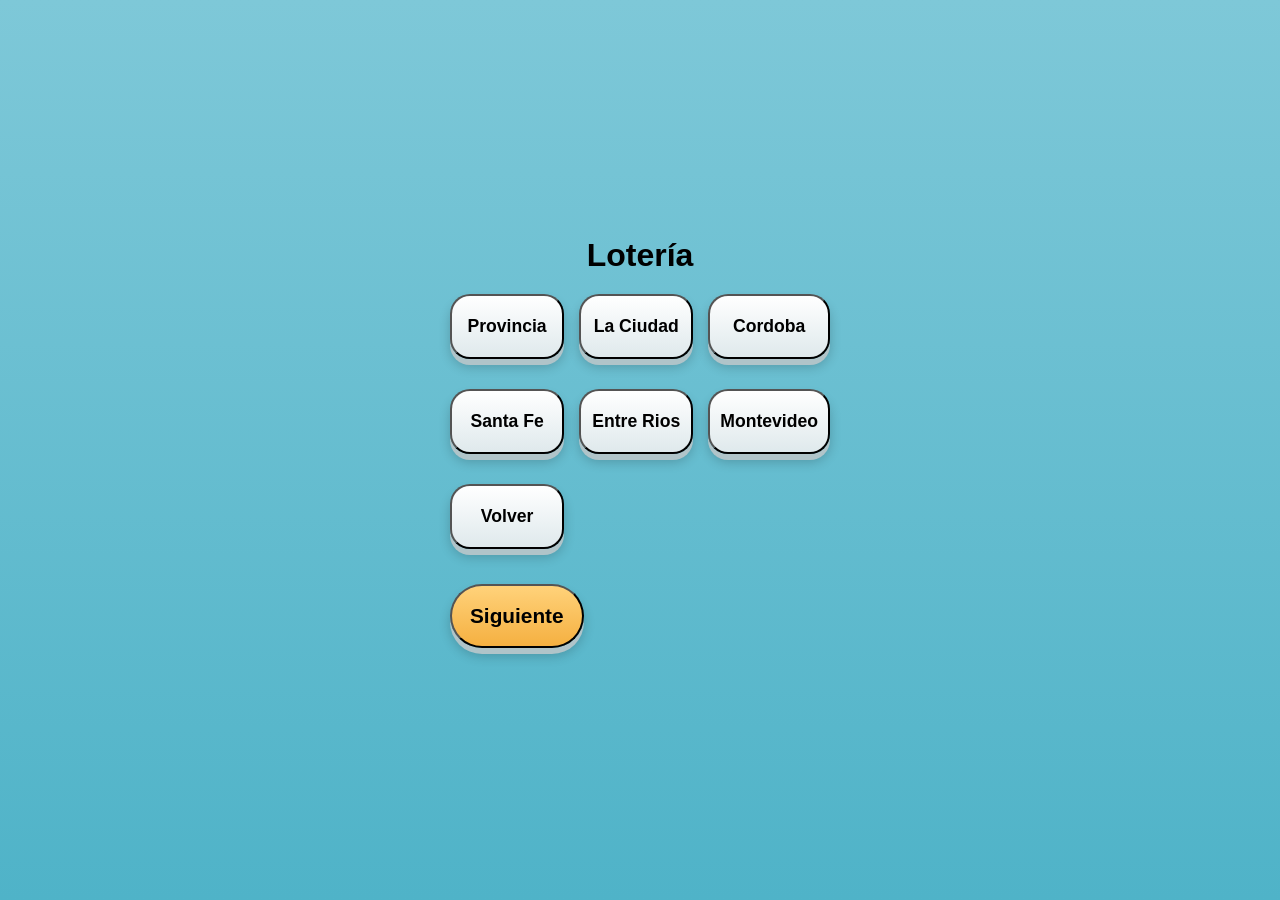
==== sorteos.html @ f362b637 "Primer commit" ====
<!DOCTYPE html>
<html lang="es">
<head>
  <meta charset="UTF-8">
  <meta name="viewport" content="width=device-width, initial-scale=1.0">
  <title>Sorteos</title>
  <link rel="stylesheet" href="styles.css">
</head>
<body>

  <div class="container">

    <!-- PANTALLA LOTERÍAS -->
    <div id="pantalla-loterias">
      <h1 class="title">Lotería</h1>

      <div class="grid">
        <button class="btn">Provincia</button>
        <button class="btn">La Ciudad</button>
        <button class="btn">Cordoba</button>
        <button class="btn">Santa Fe</button>
        <button class="btn">Entre Rios</button>
        <button class="btn">Montevideo</button>
        <button class="btn">Volver</button>
      </div>

      <button class="btn siguiente">Siguiente</button>
    </div>

    <!-- PANTALLA TECLADO -->
     <div id="pantalla-teclado" class="hidden">
  <h1 class="title">Ingresar apuesta</h1>

  <div class="fila-apuesta">

  <input type="text" id="display" readonly placeholder="0000" />

  <select id="ubicacion">
    <option value="1">1°</option>
    <option value="2">2°</option>
    <option value="3">3°</option>
    <option value="4">4°</option>
    <option value="5">5°</option>
    <option value="10">10°</option>
    <option value="20">20°</option>
  </select>

  <input type="number" id="importe" placeholder="$" />

</div>
  <!-- TECLADO -->
  <div class="teclado">
    <button onclick="agregarNumero(1)">1</button>
    <button onclick="agregarNumero(2)">2</button>
    <button onclick="agregarNumero(3)">3</button>
    <button onclick="agregarNumero(4)">4</button>
    <button onclick="agregarNumero(5)">5</button> 
    <button onclick="agregarNumero(6)">6</button>
    <button onclick="agregarNumero(7)">7</button>
    <button onclick="agregarNumero(8)">8</button>
    <button onclick="agregarNumero(9)">9</button>
    <button onclick="borrar()">←</button>
    <button onclick="agregarNumero(0)">0</button>
    <button onclick="limpiar()">C</button>
  </div>

  <!-- BOTONES ACCIÓN -->
  <div class="acciones">

  <button class="btn accion quitar">Quite Apuesta</button>

  <button class="btn accion prox">Prox. Apuesta</button>

</div>

<button class="btn enviar-full">Enviar Apuesta</button>

  <!-- TABLA DE APUESTAS -->
  <table class="tabla">
    <thead>
      <tr>
        <th>Número</th>
        <th>Ubicación</th>
        <th>Importe</th>
      </tr>
    </thead>
    <tbody id="tabla-body"></tbody>
  </table>
<div class="total-container">
  Total: $<span id="total">0</span>
</div>
</div>
    <script src="app.js"></script>
</body>
</html>
---- styles.css ----
* {
  margin: 0;
  padding: 0;
  box-sizing: border-box;
  font-family: Arial, sans-serif;
}

body {
  min-height: 100vh;
  background: linear-gradient(to bottom, #7ec8d8, #4fb3c8);
  display: flex;
  justify-content: center;
  align-items: center;
}

/* Contenedor general */
.container {
  width: 100%;
  max-width: 420px;
  padding: 20px;
}

/* Títulos */
.title {
  text-align: center;
  margin-bottom: 20px;
  color: #000;
}

/* Botones verticales */
.btn {
  display: block;
  text-align: center;
  padding: 18px;
  margin-bottom: 15px;
  font-size: 1.3rem;
  font-weight: bold;
  color: #000;
  text-decoration: none;
  background: linear-gradient(to bottom, #ffffff, #dfe9ec);
  border-radius: 40px;
  box-shadow: 0 6px 0 #b0c4c9, 0 8px 12px rgba(0,0,0,0.2);
  transition: all 0.2s ease;
}

.btn:hover {
  transform: translateY(-2px);
}

.btn:active {
  transform: translateY(4px);
  box-shadow: 0 2px 0 #b0c4c9;
}

/* GRID de sorteos */
.grid {
  display: grid;
  grid-template-columns: repeat(3, 1fr);
  gap: 15px;
}

/* Botones del grid */
.grid .btn {
  padding: 20px 10px;
  font-size: 1.1rem;
  border-radius: 20px;
}

/* Responsive */
@media (max-width: 480px) {
  .grid {
    grid-template-columns: repeat(2, 1fr);
  }
}
/* Ocultar elementos */
.hidden {
  display: none;
}

/* Botón siguiente */
.siguiente {
  margin-top: 20px;
  background: linear-gradient(to bottom, #ffd27a, #f5b041);
}

/* Display del número */
#display {
  width: 100%;
  padding: 15px;
  font-size: 2rem;
  text-align: center;
  margin: 20px 0;
  border-radius: 15px;
  border: none;
  background: #fff;
  box-shadow: inset 0 2px 5px rgba(0,0,0,0.2);
}

/* Teclado numérico */
.teclado {
  display: grid;
  grid-template-columns: repeat(3, 1fr);
  gap: 15px;
}

.teclado button {
  padding: 20px;
  font-size: 1.5rem;
  font-weight: bold;
  border: none;
  border-radius: 15px;
  background: linear-gradient(to bottom, #ffffff, #dfe9ec);
  box-shadow: 0 4px 0 #b0c4c9;
  cursor: pointer;
}

.teclado button:active {
  transform: translateY(3px);
  box-shadow: 0 1px 0 #b0c4c9;
}
/* Inputs */
select, #importe {
  width: 100%;
  padding: 10px;
  margin: 10px 0;
  border-radius: 10px;
  border: none;
}

/* Tabla */
.tabla {
  width: 100%;
  margin-top: 20px;
  background: #fff;
  border-radius: 10px;
  overflow: hidden;
  font-size: 0.9rem;
}

.tabla th {
  background: #4fb3c8;
  color: #fff;
  padding: 8px;
}

.tabla td {
  padding: 8px;
  text-align: center;
  border-bottom: 1px solid #ddd;
}

/* Contenedor horizontal */
.acciones {
  display: flex;
  justify-content: space-between;
  gap: 10px;
  margin-top: 15px;
}

/* Botones mitad de ancho */
.accion {
  flex: 1;
  font-size: 1rem;
}

/* Izquierda (quitar) */
.quitar {
  background: linear-gradient(to bottom, #ffb3b3, #e74c3c);
}

/* Derecha (prox) */
.prox {
  background: linear-gradient(to bottom, #ffeaa7, #f1c40f);
}

/* Botón enviar grande abajo */
.enviar-full {
  width: 100%;
  margin-top: 15px;
  padding: 18px;
  font-size: 1.3rem;
  font-weight: bold;
  border-radius: 20px;
  border: none;
  background: linear-gradient(to bottom, #a8ffb0, #2ecc71);
  box-shadow: 0 6px 0 #27ae60;
  cursor: pointer;
}

.enviar-full:active {
  transform: translateY(3px);
  box-shadow: 0 2px 0 #27ae60;
}
/* Fila horizontal de apuesta */
.fila-apuesta {
  display: flex;
  gap: 10px;
  margin: 15px 0;
}

/* Número */
#display {
  flex: 2;
  padding: 12px;
  font-size: 1.5rem;
  text-align: center;
  border-radius: 10px;
  border: none;
  background: #fff;
}

/* Ubicación */
#ubicacion {
  flex: 1;
  border-radius: 10px;
  border: none;
  padding: 10px;
}

/* Importe */
#importe {
  flex: 1;
  border-radius: 10px;
  border: none;
  padding: 10px;
}

/* Total */
.total-container {
  margin-top: 15px;
  padding: 12px;
  background: #ffffff;
  border-radius: 10px;
  text-align: right;
  font-size: 1.2rem;
  font-weight: bold;
  box-shadow: 0 2px 6px rgba(0,0,0,0.15);
}

/* Responsive */
@media (max-width: 480px) {
  .fila-apuesta {
    flex-direction: column;
  }
}
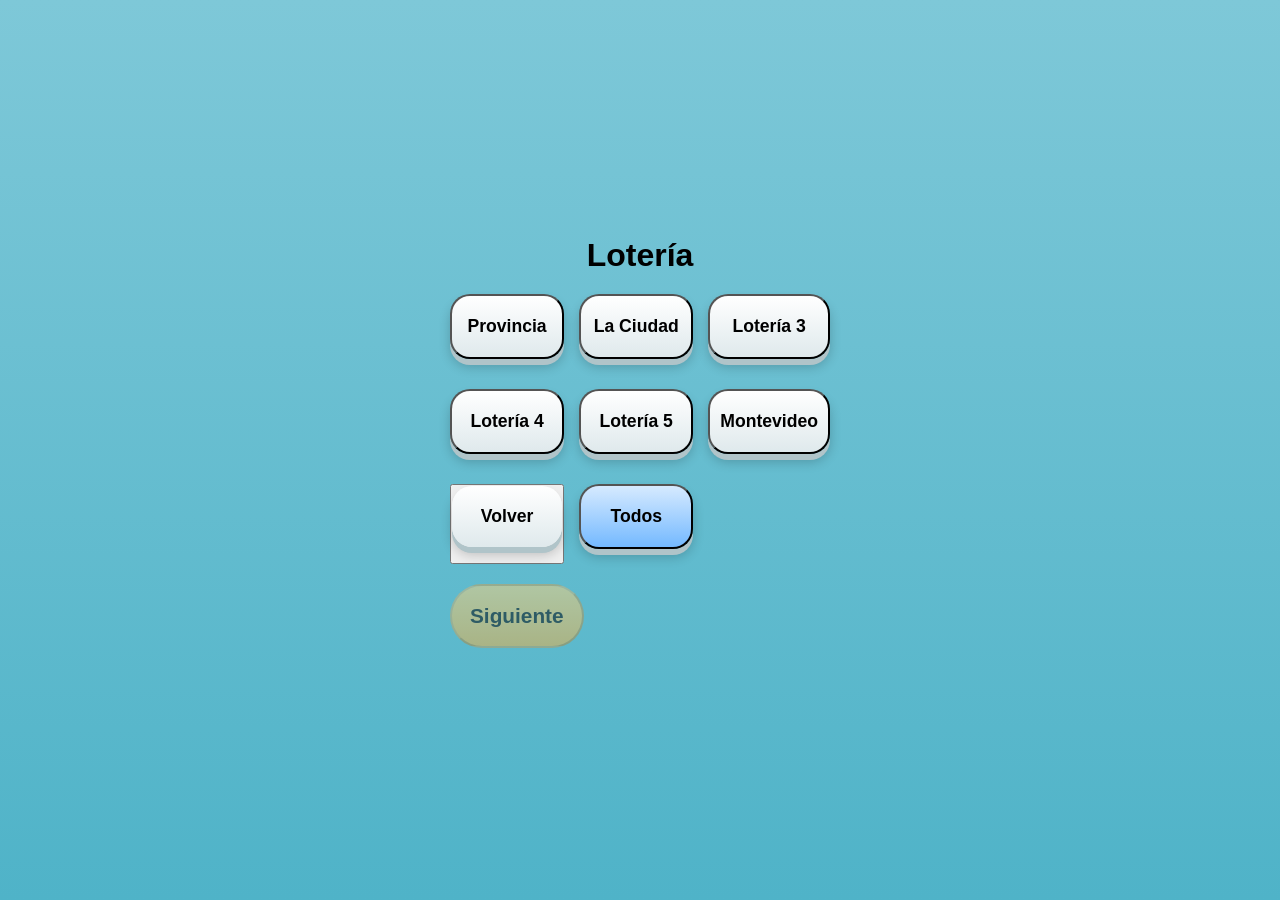
==== commit da1bff95: "Funcionalidades dle teclado" ====
--- a/sorteos.html
+++ b/sorteos.html
@@ -14,17 +14,20 @@
     <div id="pantalla-loterias">
       <h1 class="title">Lotería</h1>
 
-      <div class="grid">
-        <button class="btn">Provincia</button>
-        <button class="btn">La Ciudad</button>
-        <button class="btn">Cordoba</button>
-        <button class="btn">Santa Fe</button>
-        <button class="btn">Entre Rios</button>
-        <button class="btn">Montevideo</button>
-        <button class="btn">Volver</button>
-      </div>
+      <div class="grid" id="loterias">
 
-      <button class="btn siguiente">Siguiente</button>
+  <button class="btn loteria">Provincia</button>
+  <button class="btn loteria">La Ciudad</button>
+  <button class="btn loteria">Lotería 3</button>
+  <button class="btn loteria">Lotería 4</button>
+  <button class="btn loteria">Lotería 5</button>
+  <button class="btn loteria">Montevideo</button>
+  <button> <a href="index.html" class="btn loteria">Volver</a></button>
+
+  <button class="btn todos">Todos</button>
+
+</div>
+      <button class="btn siguiente" disabled>Siguiente</button>
     </div>
 
     <!-- PANTALLA TECLADO -->
@@ -76,6 +79,11 @@
 <button class="btn enviar-full">Enviar Apuesta</button>
 
   <!-- TABLA DE APUESTAS -->
+ <div class="ticket-info">
+  <strong>Loterías:</strong>
+  <span id="loterias-ticket">-</span>
+</div>
+  
   <table class="tabla">
     <thead>
       <tr>
@@ -87,7 +95,7 @@
     <tbody id="tabla-body"></tbody>
   </table>
 <div class="total-container">
-  Total: $<span id="total">0</span>
+  <span id="resumen">0 apuestas</span> - Total: $<span id="total">0</span>
 </div>
 </div>
     <script src="app.js"></script>
--- a/styles.css
+++ b/styles.css
@@ -242,4 +242,52 @@
   .fila-apuesta {
     flex-direction: column;
   }
+}
+/* Animación flash verde */
+@keyframes flashTotal {
+  0% {
+    background-color: #a8ffb0;
+  }
+  100% {
+    background-color: #ffffff;
+  }
+}
+
+/* Clase que dispara la animación */
+.flash {
+  animation: flashTotal 0.4s ease;
+}
+/* Lotería seleccionada */
+.loteria.activa {
+  background: linear-gradient(to bottom, #a8ffb0, #2ecc71);
+  color: #000;
+  box-shadow: 0 4px 0 #27ae60;
+}
+
+/* Botón todos */
+.todos {
+  background: linear-gradient(to bottom, #d6eaff, #74b9ff);
+}
+.siguiente:disabled {
+  opacity: 0.5;
+  cursor: not-allowed;
+  box-shadow: none;
+}
+.ticket-info {
+  margin-top: 15px;
+  padding: 10px;
+  background: #ffffff;
+  border-radius: 10px;
+  font-size: 0.95rem;
+}
+
+/* Opcional: estilo tipo "chips" */
+.loteria-chip {
+  display: inline-block;
+  background: #2ecc71;
+  color: #000;
+  padding: 4px 8px;
+  border-radius: 8px;
+  margin: 2px;
+  font-size: 0.8rem;
 }
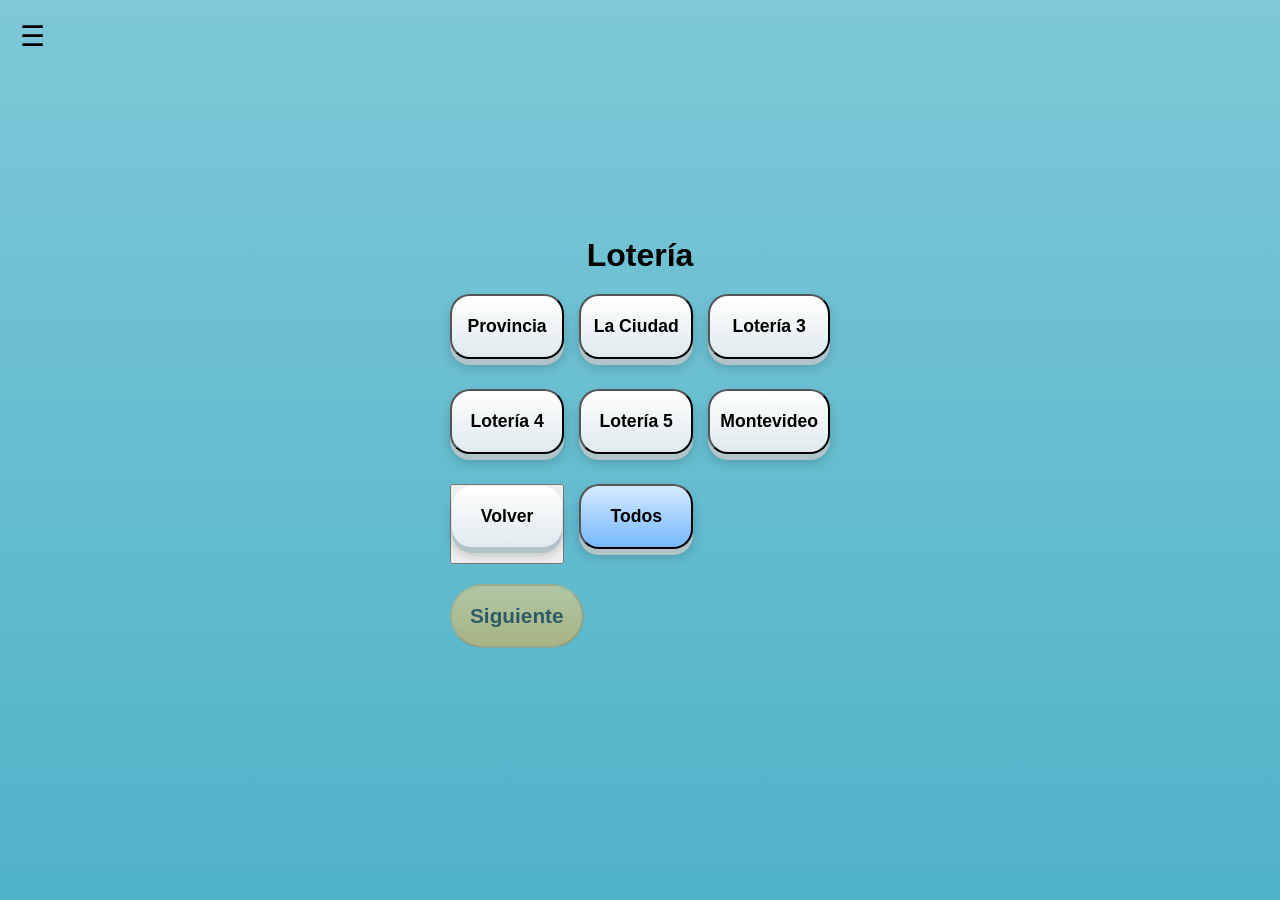
==== commit 6b29cc51: "Agregar menu hamburgeza a sorteos.html" ====
--- a/sorteos.html
+++ b/sorteos.html
@@ -8,13 +8,13 @@
 </head>
 <body>
 
-  <div class="container">
+<div class="container">
 
     <!-- PANTALLA LOTERÍAS -->
-    <div id="pantalla-loterias">
+<div id="pantalla-loterias">
       <h1 class="title">Lotería</h1>
 
-      <div class="grid" id="loterias">
+  <div class="grid" id="loterias">
 
   <button class="btn loteria">Provincia</button>
   <button class="btn loteria">La Ciudad</button>
@@ -22,13 +22,13 @@
   <button class="btn loteria">Lotería 4</button>
   <button class="btn loteria">Lotería 5</button>
   <button class="btn loteria">Montevideo</button>
-  <button> <a href="index.html" class="btn loteria">Volver</a></button>
+  <button> <a href="index.html" class="btn volver">Volver</a></button>
 
   <button class="btn todos">Todos</button>
 
+  </div>
+      <button class="btn siguiente" disabled>Siguiente</button>
 </div>
-      <button class="btn siguiente" disabled>Siguiente</button>
-    </div>
 
     <!-- PANTALLA TECLADO -->
      <div id="pantalla-teclado" class="hidden">
@@ -79,11 +79,13 @@
 <button class="btn enviar-full">Enviar Apuesta</button>
 
   <!-- TABLA DE APUESTAS -->
- <div class="ticket-info">
-  <strong>Loterías:</strong>
-  <span id="loterias-ticket">-</span>
+ 
+<div class="ticket-header">
+  <div><strong>Turno:</strong> <span id="turno-ticket">-</span></div>
+  <div><strong>Loterías:</strong> <span id="loterias-ticket">-</span></div>
+  <div><strong>Fecha:</strong> <span id="fecha-ticket">-</span></div>
 </div>
-  
+
   <table class="tabla">
     <thead>
       <tr>
@@ -98,6 +100,90 @@
   <span id="resumen">0 apuestas</span> - Total: $<span id="total">0</span>
 </div>
 </div>
+
+<!-- Pantalla Comprobante -->
+<div id="pantalla-comprobante" class="hidden">
+
+  <div class="comprobante">
+
+    <h2>🎟 Ticket</h2>
+
+    <p><strong>Turno:</strong> <span id="comp-turno"></span></p>
+    <p><strong>Fecha:</strong> <span id="comp-fecha"></span></p>
+
+    <div>
+      <strong>Loterías:</strong>
+      <div id="comp-loterias"></div>
+    </div>
+
+    <hr>
+
+    <table class="tabla">
+      <thead>
+        <tr>
+          <th>Número</th>
+          <th>Ubicación</th>
+          <th>Importe</th>
+        </tr>
+      </thead>
+      <tbody id="comp-tabla"></tbody>
+    </table>
+
+    <h3>Total: $<span id="comp-total"></span></h3>
+
+    <button class="btn btn-volver">Volver</button>
+    <button class="btn btn-guardar">Guardar Ticket</button>
+  </div>
+
+</div>
+</div>
+  <!-- Botón hamburguesa -->
+<div class="hamburguesa" id="btn-menu">
+  ☰
+</div>
+
+<!-- Menú lateral -->
+<nav class="menu" id="menu">
+
+  <ul>
+    <li class="menu-item">Resultados
+      <ul class="submenu">
+        <li>Previa</li>
+        <li>Primera</li>
+        <li>Matutina</li>
+        <li>Vespertina</li>
+        <li>Nocturna</li>
+      </ul>
+    </li>
+
+    <li class="menu-item">Premios
+      <ul class="submenu">
+        <li>Previa</li>
+        <li>Primera</li>
+        <li>Matutina</li>
+        <li>Vespertina</li>
+        <li>Nocturna</li>
+      </ul>
+    </li>
+
+    <li class="menu-item">Ventas del día
+      <ul class="submenu">
+        <li>Lunes</li>
+        <li>Martes</li>
+        <li>Miércoles</li>
+        <li>Jueves</li>
+        <li>Viernes</li>
+        <li>Sábado</li>
+      </ul>
+    </li>
+
+    <li class="menu-item">Resumen del día</li>
+    <li class="menu-item">Resumen semanal</li>
+
+  </ul>
+
+</nav>
+
     <script src="app.js"></script>
 </body>
 </html>
--- a/styles.css
+++ b/styles.css
@@ -290,4 +290,124 @@
   border-radius: 8px;
   margin: 2px;
   font-size: 0.8rem;
+}
+.ticket-header {
+  margin-top: 15px;
+  padding: 12px;
+  background: #ffffff;
+  border-radius: 10px;
+  font-size: 0.9rem;
+  line-height: 1.5;
+}
+
+/* Chips de loterías */
+.loteria-chip {
+  display: inline-block;
+  background: #2ecc71;
+  padding: 3px 8px;
+  margin: 2px;
+  border-radius: 8px;
+  font-size: 0.75rem;
+}
+/*Estilos comprobante */
+.comprobante {
+  background: #fff;
+  padding: 20px;
+  border-radius: 10px;
+  max-width: 400px;
+  margin: auto;
+  font-size: 0.9rem;
+}
+
+.comprobante h2 {
+  text-align: center;
+  margin-bottom: 10px;
+}
+
+.comprobante hr {
+  margin: 10px 0;
+}
+.btn-guardar {
+  display: block;
+  width: 100%;
+  margin-top: 10px;
+  padding: 12px;
+  border-radius: 8px;
+
+  background: #ffffff;
+  border: 6px solid #3498db;
+  color: #090b0c;
+
+  font-weight: bold;
+  font-size: 0.99rem;
+  cursor: pointer;
+  transition: all 0.2s ease;
+}
+
+/* Hover (efecto pro) */
+.btn-guardar:hover {
+  background: #6bf07d;
+  color: #ffffff;
+}
+
+/* Click */
+.btn-guardar:active {
+  transform: scale(0.98);
+}
+/* Botón hamburguesa */
+.hamburguesa {
+  font-size: 28px;
+  cursor: pointer;
+  padding: 10px;
+  position: fixed;
+  top: 10px;
+  left: 10px;
+  z-index: 1000;
+}
+
+/* Menú lateral */
+.menu {
+  position: fixed;
+  top: 0;
+  left: -260px;
+  width: 260px;
+  height: 100%;
+  background: #1e272e;
+  color: #fff;
+  padding-top: 60px;
+  transition: 0.3s;
+  z-index: 999;
+}
+
+/* Menú activo */
+.menu.activo {
+  left: 0;
+}
+
+/* Items */
+.menu ul {
+  list-style: none;
+  padding: 0;
+}
+
+.menu li {
+  padding: 12px 20px;
+  cursor: pointer;
+}
+
+/* Hover */
+.menu li:hover {
+  background: #2f3640;
+}
+
+/* Submenú */
+.submenu {
+  display: none;
+  padding-left: 15px;
+  font-size: 0.9rem;
+}
+
+/* Submenú activo */
+.menu-item.activo .submenu {
+  display: block;
 }
